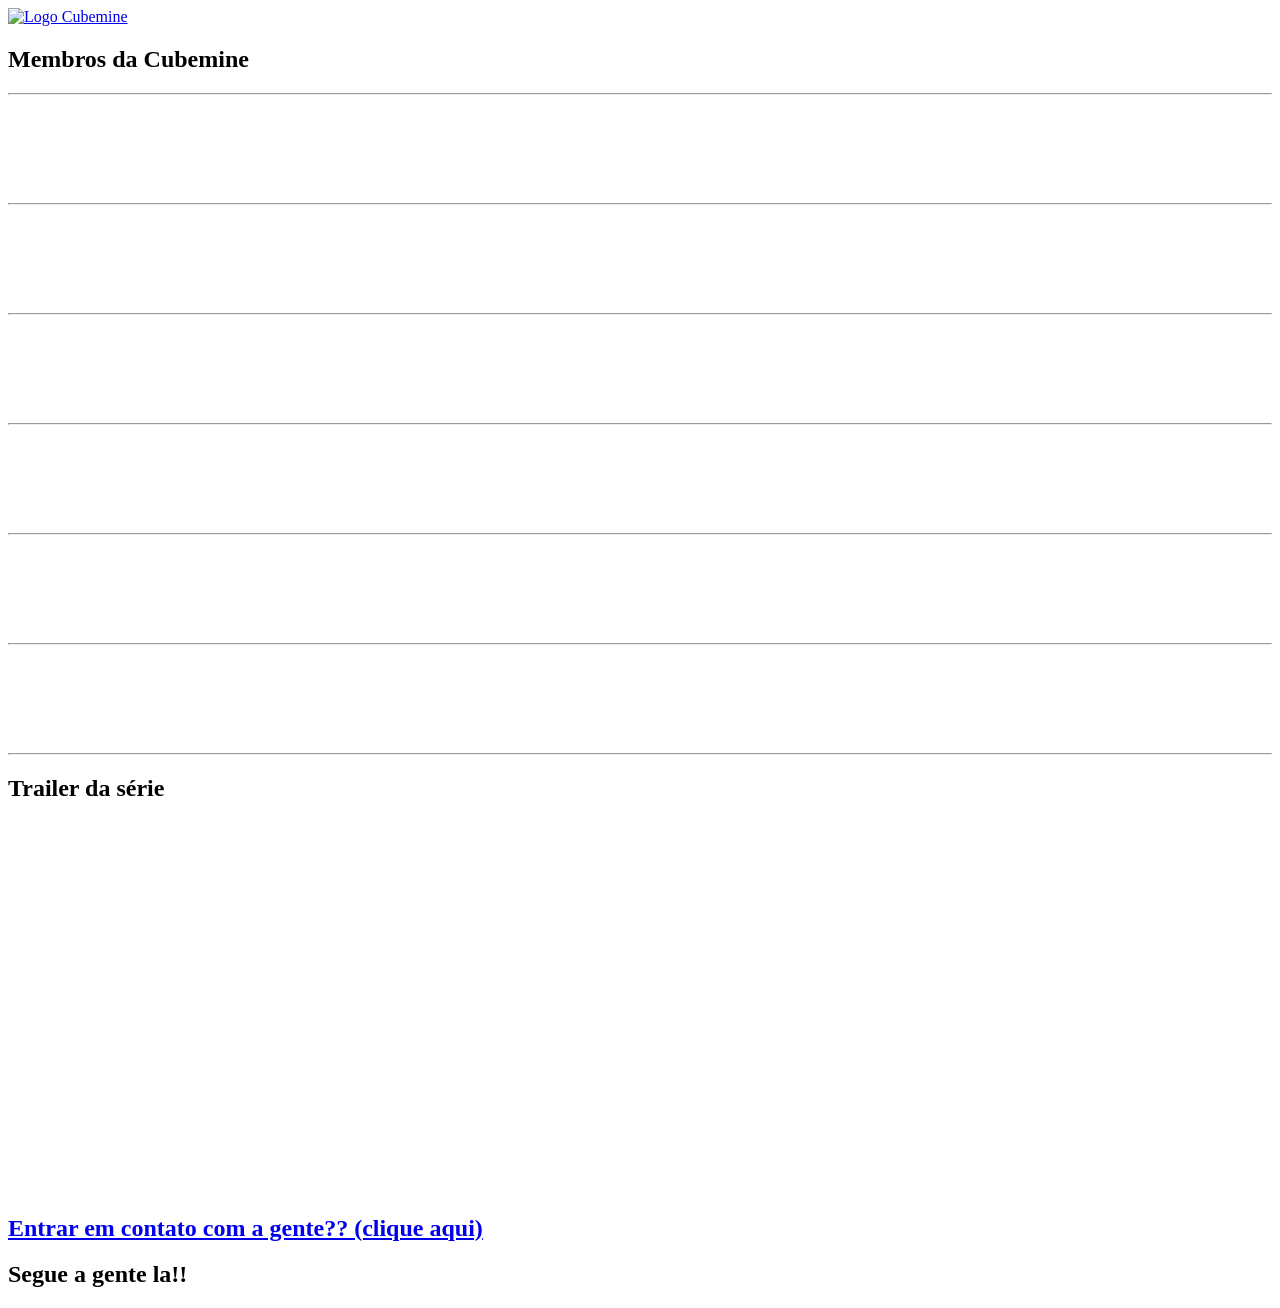
==== Site/index.html @ 4779b22d "Criação do site importei o código que eu fiz localmente" ====
<!DOCTYPE html>
<html lang="en">
<head>
    <meta charset="UTF-8">
    <meta name="viewport" content="width=device-width, initial-scale=1.0">
    <title>GsWolf101</title>
    <link rel="stylesheet" href="estilo.css"> 
    <link rel="icon" type="image/png" href="imagens/cubemine_icon.png">
</head>
<body>
 <!-- imagem logo central -->
    <div id="Centro2">
        <a href="Jogos/CentralJogos.html" id="imgmascara"><img src="imagens/cubemine_logo.png" alt="Logo Cubemine"></a>
    </div>

 <!-- BLOCO ESQUERDO -->
    <div id="esquerda1">
        <h2>Membros da Cubemine</h2>
        <div id="Membros">
            <hr>
            <p class="tipo"></p><p class="youtuber"></p>
            <iframe height="80px" width="300px" frameborder="0" src=https://livecounts.io/embed/youtube-live-subscriber-counter/UCjEBS_rEHKmK9s7jGtvdpTQ style="border: 0; width:300px; height:80px;"></iframe>
            <hr>
            <p class="tipo"></p><p class="youtuber"></p>
            <iframe height="80px" width="300px" frameborder="0" src=https://livecounts.io/embed/youtube-live-subscriber-counter/UCkUb2M-fECukNCZ9FkMZF9A style="border: 0; width:300px; height:80px;"></iframe>
            <hr>
            <p class="tipo"></p><p class="youtuber"></p>
            <iframe height="80px" width="300px" frameborder="0" src=https://livecounts.io/embed/youtube-live-subscriber-counter/UCsg-jso1TwLA1LR0-LCH7oA style="border: 0; width:300px; height:80px;"></iframe>
            <hr>
            <p class="tipo"></p><p class="youtuber"></p>
            <iframe height="80px" width="300px" frameborder="0" src=https://livecounts.io/embed/youtube-live-subscriber-counter/UC2qKNU0STsQP48zTWmVbVkg style="border: 0; width:300px; height:80px;"></iframe>
            <hr>
            <p class="tipo"></p><p class="youtuber"></p>
            <iframe height="80px" width="300px" frameborder="0" src=https://livecounts.io/embed/youtube-live-subscriber-counter/UCZkDuYWMr_NUs9kqqfiREcA style="border: 0; width:300px; height:80px;"></iframe>
            <hr>
            <p class="tipo"></p><p class="youtuber"></p>
            <iframe height="80px" width="300px" frameborder="0" src=https://livecounts.io/embed/youtube-live-subscriber-counter/UCP1ibkiYiHtQc9tQImB1s6w style="border: 0; width:300px; height:80px;"></iframe>
            <hr>
        </div>

    
    </div>


    <!-- BLOCO CENTRO -->
    <div id="Centro">
        
        <h2>Trailer da série</h2>
        <iframe width="560" height="315" src="https://www.youtube-nocookie.com/embed/SgNmlv-JsGE?si=HaggTAlHjOYJgC7N" title="YouTube video player" frameborder="0" allow="accelerometer; autoplay; clipboard-write; encrypted-media; gyroscope; picture-in-picture; web-share" referrerpolicy="strict-origin-when-cross-origin" allowfullscreen></iframe>
        <div id="livepix">
        </div>
        <br>

        <br>
        <br>
            <h2 id= "contato"><a href="contato.html">Entrar em contato com a gente?? (clique aqui)</a></h2>
    </div>

    <!-- BLOCO DIREITA 1 -->

    <div id="direita">
        <h2>Segue a gente la!!</h2>
   </div>

</body>
</html>
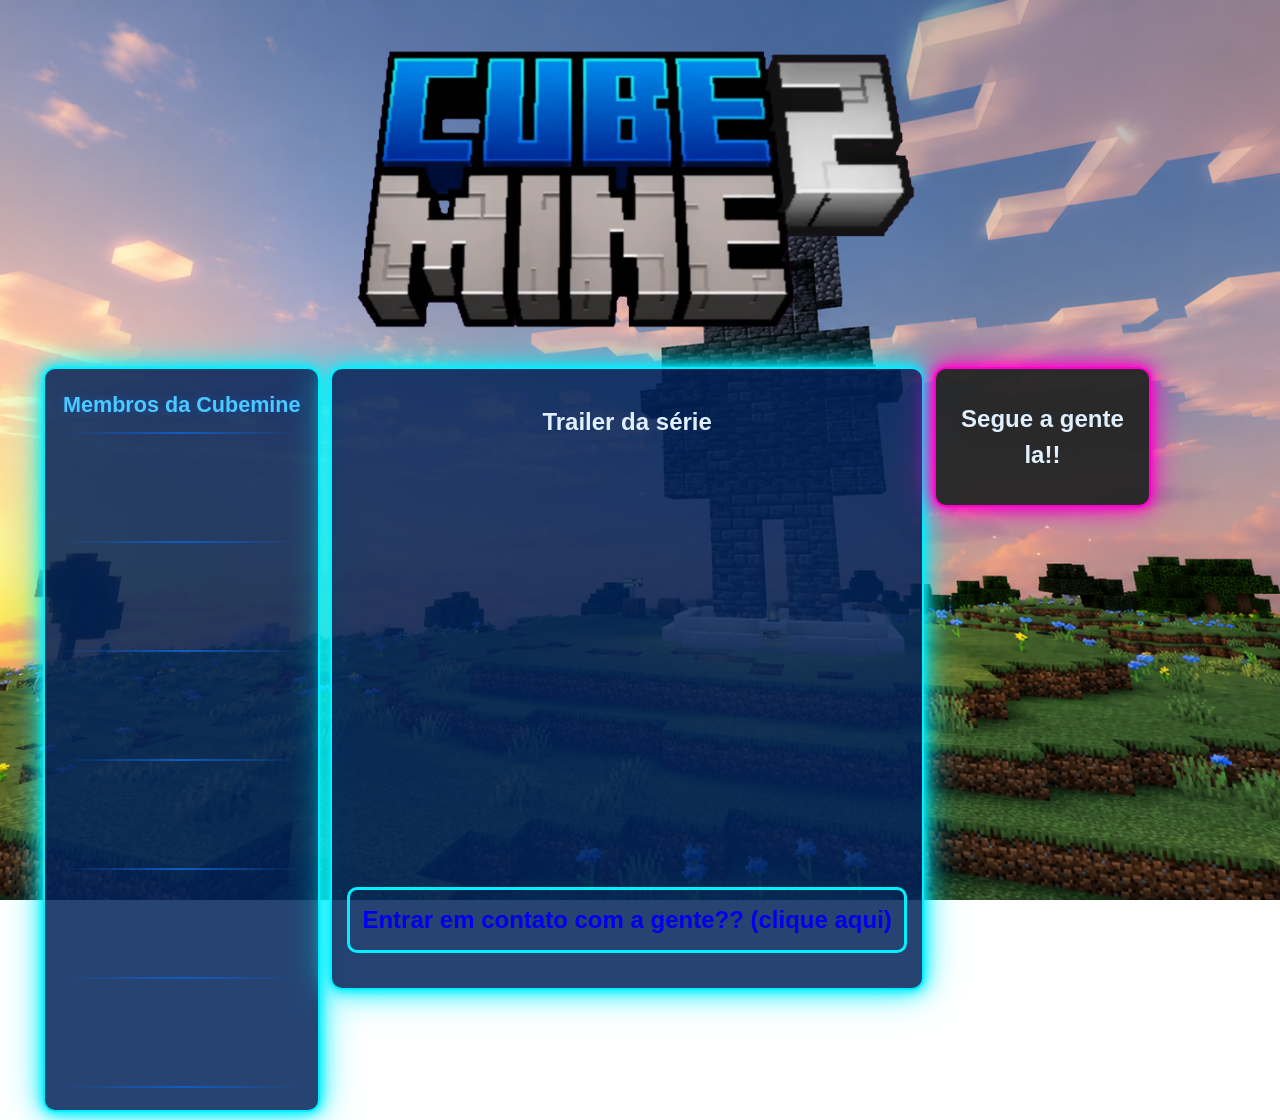
==== commit 0b6e7028: "Update index.html" ====
--- a/Site/index.html
+++ b/Site/index.html
@@ -3,7 +3,7 @@
 <head>
     <meta charset="UTF-8">
     <meta name="viewport" content="width=device-width, initial-scale=1.0">
-    <title>GsWolf101</title>
+    <title>CubeMine</title>
     <link rel="stylesheet" href="estilo.css"> 
     <link rel="icon" type="image/png" href="imagens/cubemine_icon.png">
 </head>
--- a/Site/estilo.css
+++ b/Site/estilo.css
@@ -0,0 +1,205 @@
+/*---------- Corpo ----------*/ 
+body {
+    background-image: url(imagens/fundo.png);
+    background-size: cover;
+    background-position: center;
+    background-attachment: fixed;
+    color: #e0f0ff;
+    font-family: 'Segoe UI', Tahoma, Geneva, Verdana, sans-serif;
+    margin: 0;
+    padding: 15px 3%;
+    min-width: 200px;
+    line-height: 1.5;
+}
+
+div {
+    margin: 8px 5px;
+    box-sizing: border-box;
+}
+
+/*---------- Neon nas Bordas ----------*/
+#esquerda1, #Centro {
+    border: 2px solid #00f0ff;
+    box-shadow: 
+        0 0 8px #00f0ff,
+        0 0 20px #00f0ff,
+        0 0 40px rgba(0, 240, 255, 0.7);
+}
+
+#direita {
+    border: 2px solid #ff00cc;
+    box-shadow: 
+        0 0 8px #ff00cc,
+        0 0 20px #ff00cc,
+        0 0 40px rgba(255, 0, 204, 0.6);
+}
+
+#contato {
+    border: 3px solid #00f0ff;
+    box-shadow: 
+}
+
+/* ==================== LAYOUT DESKTOP ==================== */
+#esquerda1 {
+    float: left;
+    background-color: rgba(1, 35, 90, 0.85);
+    max-width: 23%;
+    text-align: center;
+    border-radius: 12px;
+    padding: 12px;
+}
+
+#Centro {
+    float: left;
+    max-width: 50%;
+    background-color: rgba(1, 35, 90, 0.85);
+    text-align: center;
+    border-radius: 12px;
+    padding: 15px;
+}
+
+#Centro2 {
+    float: left;
+    max-width: 100%;
+    text-align: center;
+    border-radius: 12px;
+    padding: 15px;
+}
+
+#Centro2 img {
+    width: 50%;
+    max-width: auto;
+    transition: transform 0.3s;
+    border-radius: 12px;
+
+}
+
+#direita {
+    float: left;
+    background-color: rgba(36, 36, 36, 0.95);
+    max-width: 18%;
+    text-align: center;
+    border-radius: 12px;
+    padding: 12px;
+}
+
+/* ==================== CELULAR - CARROSSEL ==================== */
+@media (max-width: 992px) {
+    #esquerda1, #Centro, #direita {
+        float: none;
+        max-width: 100%;
+        margin: 12px auto;
+    }
+
+    #Centro2 { order: 1; }
+    #Centro { order: 2; }
+    #esquerda1 { order: 3; }
+    #direita { order: 34; }
+
+    /* Título fixo em cima */
+    #esquerda1 h2 {
+        position: relative;
+        z-index: 2;
+        margin-bottom: 12px;
+        padding-bottom: 8px;
+        border-bottom: 2px solid #00f0ff;
+    }
+
+    /* Carrossel horizontal */
+    #Membros {
+        display: flex;
+        overflow-x: auto;
+        gap: 18px;
+        padding: 8px 10px 12px;
+        scroll-behavior: smooth;
+        -webkit-overflow-scrolling: touch;
+        scrollbar-width: thin;
+    }
+
+    /* Esconde as hr antigas */
+    }#esquerda1 hr {
+        border: none;
+        height: 2px;
+        background: linear-gradient(to right, transparent, #105CC3, transparent);
+        margin: 10px 0;
+    }
+
+
+    /* Cada item do carrossel */
+    #Membros iframe {
+        min-width: 265px;
+        flex-shrink: 0;
+    }
+
+    #Membros p {
+        margin: 6px 0 4px;
+    }
+
+/* Ajustes para telas menores */
+@media (max-width: 600px) {
+    #Membros iframe {
+        min-width: 245px;
+    }
+
+    body {
+        padding: 10px 5%;
+    }
+}
+
+/* ==================== ESTILOS GERAIS ==================== */
+#esquerda1 h2 {
+    color: #4cc9ff;
+    margin: 8px 0;
+    font-size: 1.35rem;
+    text-shadow: 0 0 8px rgba(16, 92, 195, 0.6);
+}
+
+#Centro #imgmascara img {
+    width: 65%;
+    max-width: auto;
+    transition: transform 0.3s;
+    border-radius: 12px;
+}
+
+#Centro #logo img:hover {
+    transform: scale(1.08);
+}
+
+#Centro #redes_sociais img {
+    width: 52px;
+    margin: 8px;
+    transition: transform 0.3s;
+}
+
+#botaodc img {
+    width: 85%;
+    max-width: 320px;
+    border-radius: 10px;
+    transition: all 0.3s;
+}
+
+#livepix img {
+    width: 58%;
+    max-width: 220px;
+    border-radius: 12px;
+    float: left;
+    margin-right: 15px;
+    margin-bottom: 10px;
+}
+
+#contato {
+    color: #ffdddd;
+    border-radius: 10px;
+    padding: 12px;
+    margin-top: 25px;
+    transition: all 0.4s;
+}
+
+#contato:hover {
+    border-color: #ffffff;
+    color: white;
+    background: rgba(20, 20, 20, 0.95);
+}
+
+a { text-decoration: none; }
+iframe { border-radius: 8px; }
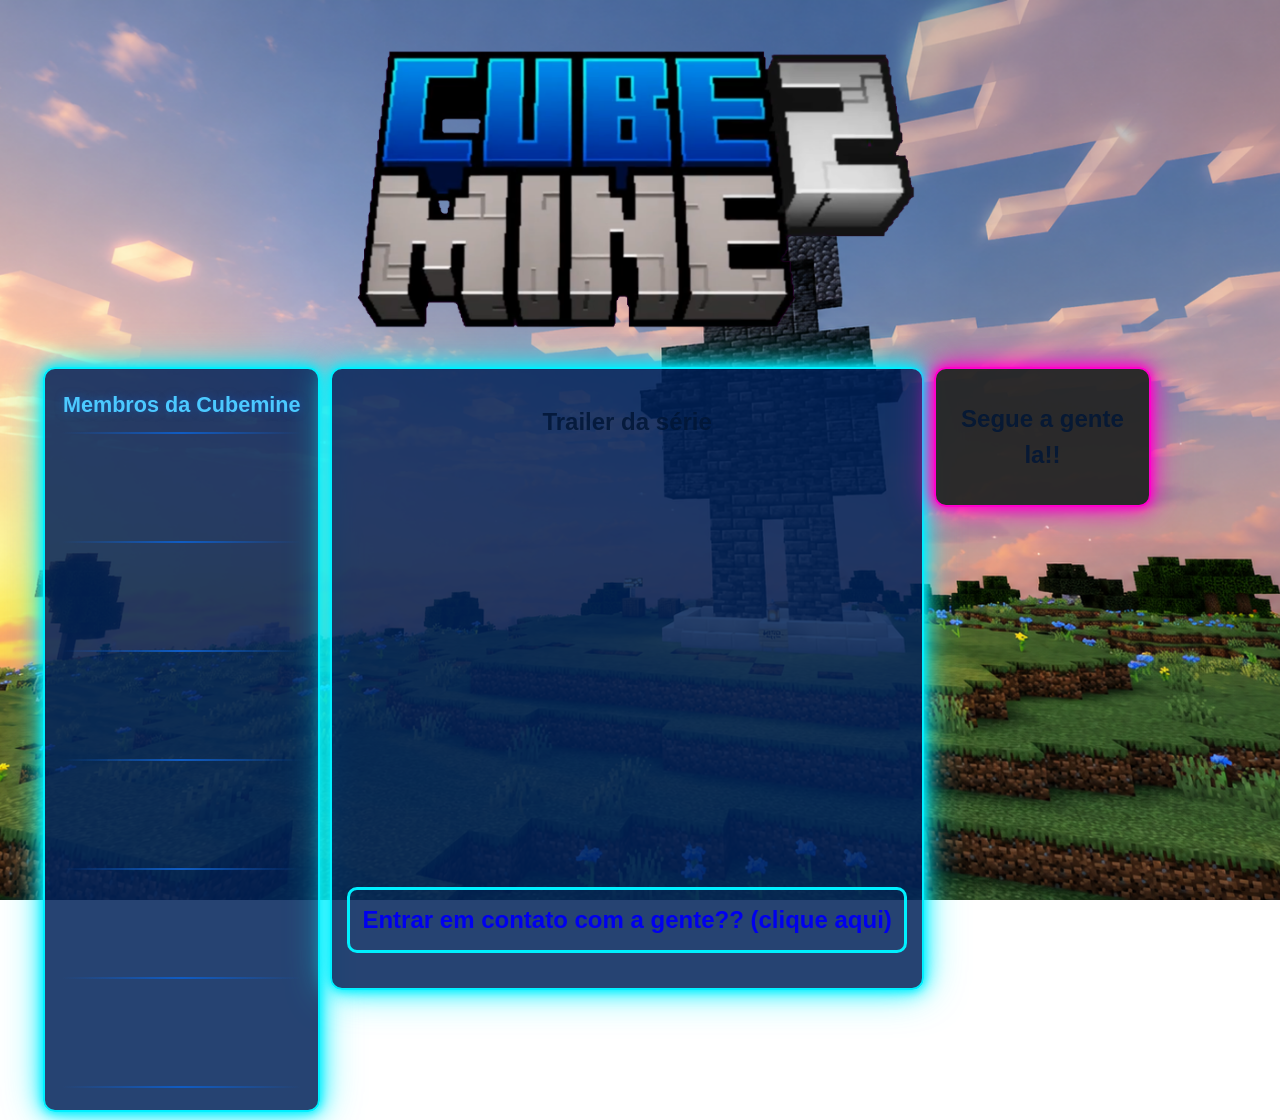
==== commit 19682661: "Update index.html" ====
--- a/Site/index.html
+++ b/Site/index.html
@@ -5,7 +5,7 @@
     <meta name="viewport" content="width=device-width, initial-scale=1.0">
     <title>CubeMine</title>
     <link rel="stylesheet" href="estilo.css"> 
-    <link rel="icon" type="image/png" href="imagens/cubemine_icon.png">
+    <link rel="icon" type="image/png" href="Site/imagens/cubemine_icon.png">
 </head>
 <body>
  <!-- imagem logo central -->
@@ -46,7 +46,7 @@
     <div id="Centro">
         
         <h2>Trailer da série</h2>
-        <iframe width="560" height="315" src="https://www.youtube-nocookie.com/embed/SgNmlv-JsGE?si=HaggTAlHjOYJgC7N" title="YouTube video player" frameborder="0" allow="accelerometer; autoplay; clipboard-write; encrypted-media; gyroscope; picture-in-picture; web-share" referrerpolicy="strict-origin-when-cross-origin" allowfullscreen></iframe>
+        <iframe width="560" height="315" src="https://www.youtube-nocookie.com/embed/SgNmlv-JsGE?si=HaggTAlHjOYJgC7N" title="YouTube video player" frameborder="0" allow="accelerometer; autoplay; clipboard-write; encrypted-media; gyroscope; picture-in-picture; web-share" referrerpolicy="strict-origin-when-cross-origin" allowfullscreen id = "trailer"></iframe>
         <div id="livepix">
         </div>
         <br>
--- a/Site/estilo.css
+++ b/Site/estilo.css
@@ -1,10 +1,10 @@
-/*---------- Corpo ----------*/ 
+/*---------- Corpo ----------*/  
 body {
     background-image: url(imagens/fundo.png);
     background-size: cover;
     background-position: center;
     background-attachment: fixed;
-    color: #e0f0ff;
+    color: rgba(1, 22, 54, 0.85);
     font-family: 'Segoe UI', Tahoma, Geneva, Verdana, sans-serif;
     margin: 0;
     padding: 15px 3%;
